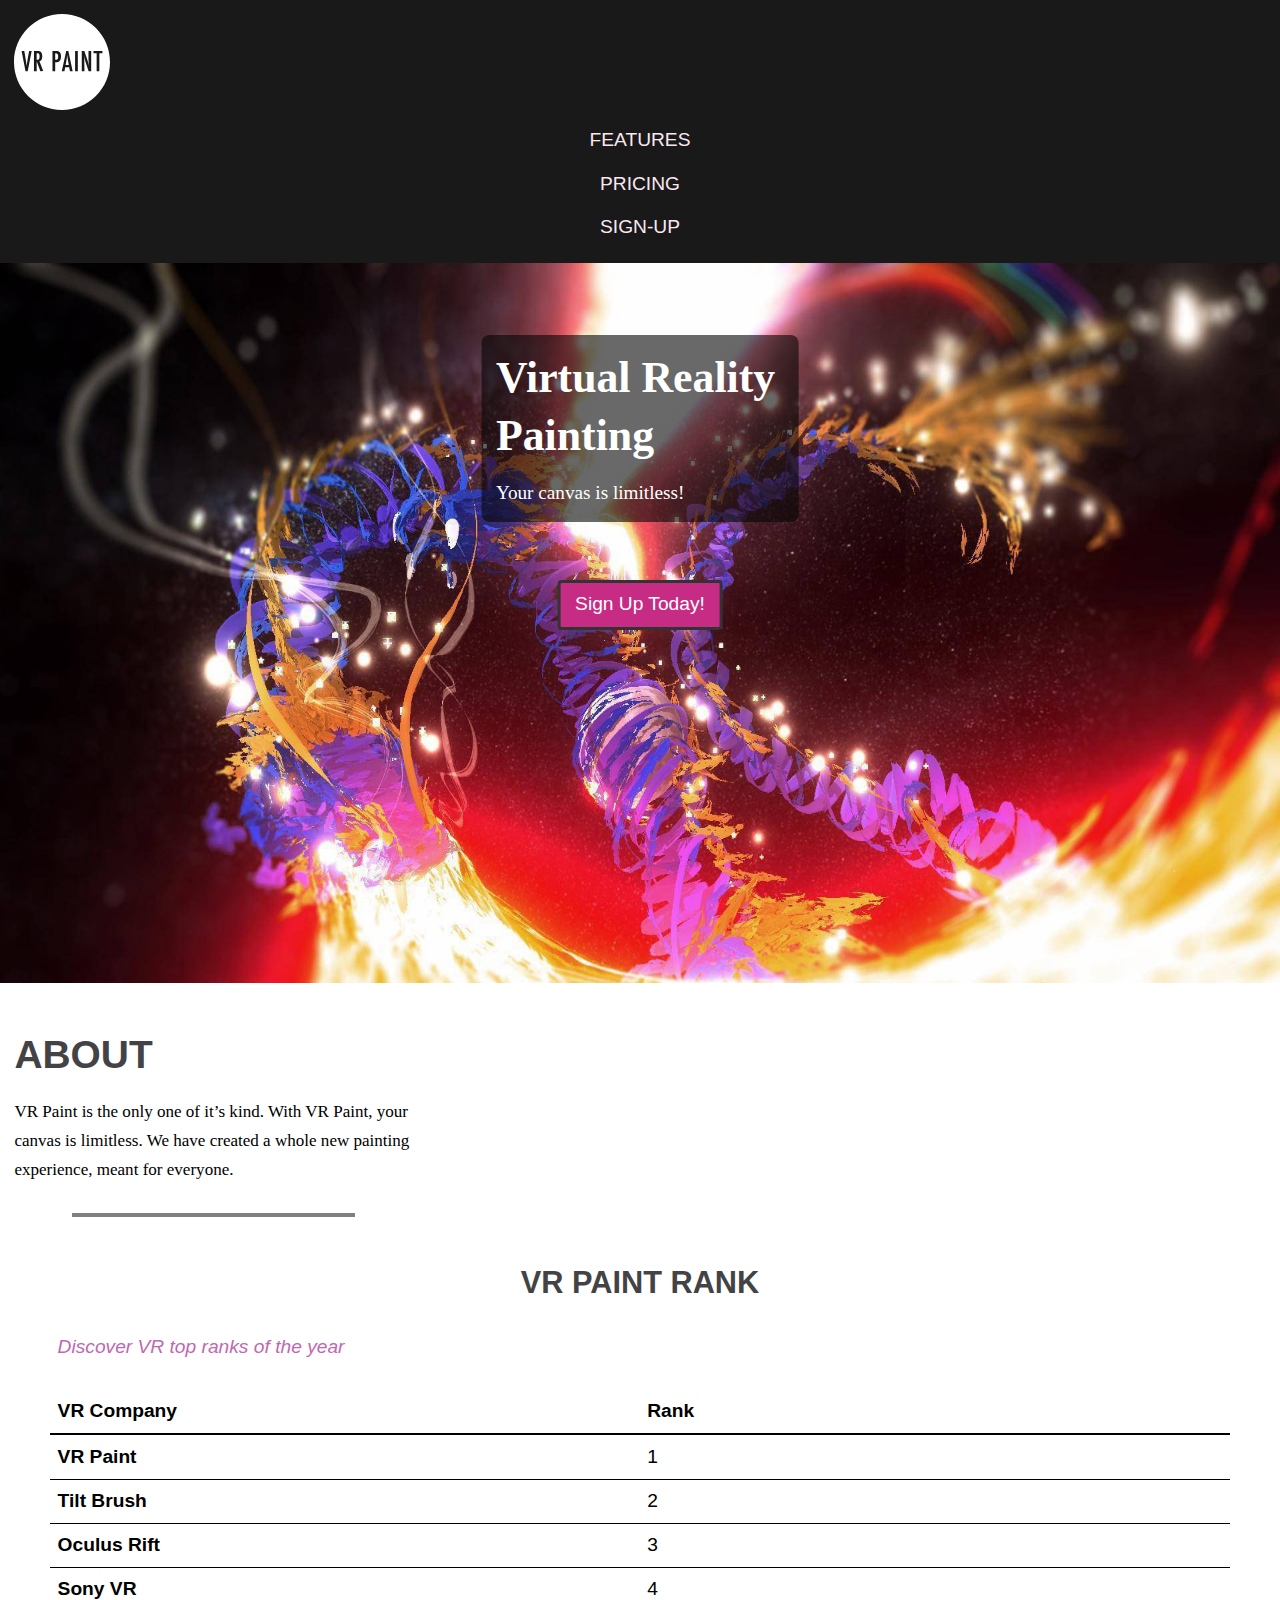
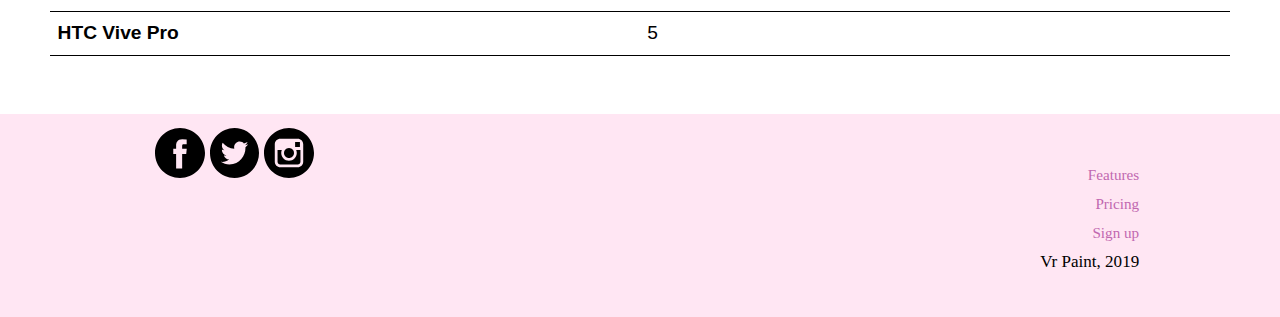
==== index.html @ 092e7ca4 "Added content" ====
<!DOCTYPE html>
<html lang="en-ca">
<head>
  <meta charset="utf-8">
  <title>V4 Paint</title>
  <meta name="viewport" content="width=device-width,initial-scale=1">
  <link rel="stylesheet" href="css/modules.css">
  <link rel="stylesheet" href="css/grid.css">
  <link rel="stylesheet" href="css/type.css">
  <link rel="stylesheet" href="css/main.css">
  <link href="https://fonts.googleapis.com/css?family=Roboto+Slab:400,700" rel="stylesheet">
</head>
<body>

  <header class="island-1-2">
    <div class="vrpaintlogo">
      <a href="index.html">
        <img src="images/vrpaintlogo.svg" alt="paint">
      </a>
    </div>
    <div>
      <nav>
        <ul class="list-group push-0">
          <li><a class="pad-t-1-4 pad-b-1-4" href="tour.html">FEATURES</a></li>
          <li><a class="pad-t-1-4 pad-b-1-4" href="pricing.html">PRICING</a></li>
          <li><a class="pad-t-1-4 pad-b-1-4" href="sign-up.html">SIGN-UP</a></li>
        </ul>
      </nav>
    </div>
  </header>

  <main>
    <section class="push banner-height">
      <div class="relative img-cutoff">
        <div class="embed embed-16by9">
          <img class="img-flex embed-item" src="images/vrartworkheader.jpg" alt="header">
        </div>
        <div class="absolute banner-content">
          <div class="value-proposition island-1-2 push-2">
            <h1 class="yotta push-1-2 h1-white">Virtual Reality Painting</h1>
            <p class="push-0 h1-white">Your canvas is limitless!</p>
          </div>
          <div class="text-center">
            <a class="btn" href="sign-up.html">Sign Up Today!</a>
          </div>
        </div>
      </div>
    </section>
    <div class="grid main-width">
      <section class="island-1-2 limit no-pad unit [ xs-1 s-1 m-1 l-1-3 xl-1-3 ]">
        <h2 class="text-upper zetta push-1-2 caption">About</h2>
        <p class="milli no-pad">VR Paint is the only one of it’s kind. With VR Paint, your canvas is limitless. We have created a whole new painting experience, meant for everyone.</p>
        <div class="break pad-b gutter-2 no-pad">
          <hr>
        </div>
      </section>
    </div>
    <div class="">
      <section class="text-center pad-t-1 pad-b-2">
        <h2 class="text-center">VR PAINT RANK</h2>
        <div class="table-wrapper scrollable gutter-2">
          <table class="push-0">
            <caption>Discover VR top ranks of the year</caption>
            <thead>
              <tr>
                <th class="vr" scope="col">VR Company</th>
                <th class="rank" scope="col">Rank</th>
              </tr>
            </thead>
            <tbody>
              <tr>
                <th class="bold" scope="row">VR Paint</th>
                <td>1</td>
              </tr>
            </tbody>
            <tbody>
              <tr>
                <th>Tilt Brush</th>
                <td>2</td>
              </tr>
            </tbody>
            <tbody>
              <tr>
                <th>Oculus Rift</th>
                <td>3</td>
              </tr>
            </tbody>
            <tbody>
              <tr>
                <th>Sony VR</th>
                <td>4</td>
              </tr>
            </tbody>
            <tbody>
              <tr>
                <th>HTC Vive Pro</th>
                <td>5</td>
              </tr>
            </tbody>
          </table>
        </div>
      </section>
    </div>
  </main>

  <footer role="contentinfo">
    <div class="wrapper thefooter">
      <div class="social-icons">
        <ul class="list-group-inline pad-t island-1-2 push-0">
          <li><i class="sociallink"><a href="http://facebook.com/"><img src="images/facebook-logo-button.svg" alt="facebook"></a></i></li>
          <li><i class="sociallink"><a href="http://twitter.com/"><img src="images/twitter-logo-button.svg" alt="twitter"></a></i></li>
          <li><i class="sociallink"><a href="http://instagram.com/"><img src="images/instagram-logo.svg" alt="instagram"></a></i></li>
        </ul>
      </div>

      <div class="footer-content">
        <div class="milli nav text-right">
          <nav>
            <ul class="push-none grid-middle unit list-group">
              <li class="micro"><a href="tour.html">Features</a></li>
              <li class="micro"><a href="pricing.html">Pricing</a></li>
              <li class="micro"><a href="sign-up.html">Sign up</a></li>
            </ul>
          </nav>
        </div>
        <div class="text-right">
          <small>Vr Paint, 2019</small>
        </div>
      </div>
    </div>
  </footer>

</body>
</html>
---- css/modules.css ----
/*
 * Modulifier || Code released under the UNLICENSE
 * Code under other copyrights & licenses listed below.
 * https://modulifier.web-dev.tools/#responsive;images;list-group;embed;media-object;icons;hidden;positioning;nice-lists;forms;buttons;accessibility;print
 */

@-moz-viewport { width: device-width; scale: 1; }
@-ms-viewport { width: device-width; scale: 1; }
@-o-viewport { width: device-width; scale: 1; }
@-webkit-viewport { width: device-width; scale: 1; }
@viewport { width: device-width; scale: 1; }

html {
  box-sizing: border-box;
  -moz-text-size-adjust: 100%;
  -ms-text-size-adjust: 100%;
  -webkit-text-size-adjust: 100%;
  text-size-adjust: 100%;
}

*, *::before, *::after {
  box-sizing: inherit;
}

body {
  margin: 0;
}

article,
aside,
details,
figcaption,
figure,
footer,
header,
main,
menu,
nav,
section,
summary {
  display: block;
}

audio,
canvas,
progress,
video {
  display: inline-block;
  vertical-align: baseline;
}

template {
  display: none;
}

details {
  cursor: pointer;
}

audio:not([controls]) {
  display: none;
  height: 0;
}

a,
area,
button,
input,
label,
select,
textarea,
[tabindex] {
  -ms-touch-action: manipulation;
  touch-action: manipulation;
}

img {
  border: 0;
}

.img-flex,
.img-flex img {
  display: block;
  width: 100%;
}

svg {
  fill: currentColor;
}

svg:not(:root) {
  overflow: hidden;
}

svg.img-flex {
  width: 100%;
  height: 100%;
}

.image-replacement, .ir {
  overflow: hidden;
  direction: ltr;
  text-align: left;
  text-indent: 100%;
  white-space: nowrap;
}

.list-group, .list-group-inline, .list-group--inline {
  padding-left: 0;
  list-style-type: none;
}

.list-group > dd {
  margin-left: 0;
}

.list-group-inline::before,
.list-group-inline::after,
.list-group--inline::before,
.list-group--inline::after {
  content: "";
  display: table;
}

.list-group-inline::after,
.list-group--inline::after {
  clear: both;
}

.list-group-inline > li,
.list-group--inline > li {
  display: inline-block;
}

.list-group-inline > dt,
.list-group--inline > dt {
  clear: left;
  float: left;
  width: 11em;
}

.list-group-inline > dd,
.list-group--inline > dd {
  float: left;
  min-width: 12em;
}

.embed {
  margin-left: 0;
  margin-right: 0;
  overflow: hidden;
  position: relative;
  width: 100%;
}

.embed-1by1, .embed--1by1 {
  padding-top: 100%; /* Square */
}

.embed-4by3, .embed--4by3 {
  padding-top: 75%; /* Traditional TV/computer screens */
}

.embed-iso216, .embed--iso216 {
  padding-top: 70.92%; /* A-standard paper sizes */
}

.embed-3by2, .embed--3by2 {
  padding-top: 66.6%; /* Classic 35 mm film & most digital photos, landscape */
}

.embed-2by3, .embed--2by3 {
  padding-top: 150%; /* Classic 35 mm film & most digital photos, portrait */
}

.embed-golden, .embed--golden {
  padding-top: 61.8%; /* The Golden Ratio */
}

.embed-16by9, .embed--16by9 {
  padding-top: 56.25%; /* HD TV */
}

.embed-185by100, .embed--185by100 {
  padding-top: 54.05%; /* Common widescreen cinema */
}

.embed-24by10, .embed--24by10 {
  padding-top: 41.667%; /* Widescreen cinema: 2.4:1 */
}

.embed-3by1, .embed--3by1 {
  padding-top: 33.3333%; /* Panorama photos */
}

.embed-4by1, .embed--4by1 {
  padding-top: 25%; /* Polyvision */
}

.embed-5by1, .embed--5by1 {
  padding-top: 20%; /* Really wide... */
}

.embed-item, .embed__item {
  min-height: 100%;
  left: 0;
  position: absolute;
  top: 0;
  width: 100%;
}

.media {
  overflow: hidden;
}

.media-img, .media__img {
  float: left;
}

.media-img-reversed, .media__img--reversed {
  float: right;
}

.media-img-stacked, .media__img--stacked {
  float: none;
}

.media-body, .media__body {
  overflow: hidden;
  min-width: 12em; /* Slightly less than 200px, responsiveness built in */
}

.icon {
  display: inline-block;
  position: relative;
  background: transparent none no-repeat center center;
  background-size: contain;
  vertical-align: middle;
}

.i-16, .i--16 {
  height: 16px;
  width: 16px;
}

.i-18, .i--18 {
  height: 18px;
  width: 18px;
}

.i-20, .i--20 {
  height: 20px;
  width: 20px;
}

.i-24, .i--24 {
  height: 24px;
  width: 24px;
}

.i-32, .i--32 {
  height: 32px;
  width: 32px;
}

.i-48, .i--48 {
  height: 48px;
  width: 48px;
}

.i-64, .i--64 {
  height: 64px;
  width: 64px;
}

.i-96, .i--96 {
  height: 96px;
  width: 96px;
}

.i-128, .i--128 {
  height: 128px;
  width: 128px;
}

.i-192, .i--192 {
  height: 192px;
  width: 192px;
}

.i-256, .i--256 {
  height: 256px;
  width: 256px;
}

.icon img,
.icon svg {
  left: 0;
  height: 100%;
  position: absolute;
  top: 0;
  width: 100%;
  fill: currentColor;
}

.icon-label {
  vertical-align: middle;
}

.icon-link,
.icon-link:focus,
.icon-link:hover {
  text-decoration: none;
}

[hidden], .hidden {
  /* stylelint-disable declaration-no-important */
  display: none !important;
  visibility: hidden !important;
  /* stylelint-enable */
}

.visually-hidden {
  height: 1px;
  margin: -1px;
  overflow: hidden;
  padding: 0;
  position: absolute;
  width: 1px;
  border: 0;
  clip: rect(0 0 0 0);
  clip-path: inset(50%);
}

.visually-hidden.focusable:active, .visually-hidden.focusable:focus {
  height: auto;
  margin: 0;
  overflow: visible;
  position: static;
  width: auto;
  clip: auto;
  clip-path: none;
}

.invisible {
  visibility: hidden;
}

.chop,
.crop {
  overflow: hidden;
}

.truncate {
  max-width: 100%;
  overflow: hidden;
  width: 100%;
  text-overflow: ellipsis;
  white-space: nowrap;
}

.scrollable {
  max-width: 100%;
  overflow-x: auto;
  overflow-y: hidden;
  -webkit-overflow-scrolling: touch;
}

.flex-row {
  display: -webkit-flex;
  display: -ms-flexbox;
  display: flex;
}

.flex-justify {
  -webkit-justify-content: space-between;
  -ms-flex-pack: space-between;
  justify-content: space-between;
}

.flex-align-center {
  -webkit-align-items: center;
  -ms-flex-align: center;
  align-items: center;
}

.center-text,
.center-flow {
  text-align: center;
}

.center-block {
  margin-left: auto;
  margin-right: auto;
}

.no-auto-margins,
.not-centered {
  /* stylelint-disable declaration-no-important */
  margin-left: 0 !important;
  margin-right: 0 !important;
  /* stylelint-enable */
}

.center-content,
.center-content-vertical,
.center-contents,
.center-contents-vertical {
  display: -webkit-flex;
  display: -ms-flexbox;
  display: flex;
  -webkit-justify-content: center;
  -ms-flex-pack: center;
  justify-content: center;
  -webkit-align-items: center;
  -ms-flex-align: center;
  align-items: center;
  -webkit-align-content: center;
  -ms-flex-line-pack: center;
  align-content: center;
  -webkit-flex-direction: column wrap;
  -ms-flex-direction: column wrap;
  flex-flow: column wrap;
}

.center-content-start,
.center-content-vertical-start,
.center-contents-start,
.center-contents-vertical-start {
  display: -webkit-flex;
  display: -ms-flexbox;
  display: flex;
  -webkit-justify-content: center;
  -ms-flex-pack: center;
  justify-content: center;
  -webkit-flex-direction: column wrap;
  -ms-flex-direction: column wrap;
  flex-flow: column wrap;
}

.center-content-horizontal,
.center-contents-horizontal {
  display: -webkit-flex;
  display: -ms-flexbox;
  display: flex;
  -webkit-justify-content: center;
  -ms-flex-pack: center;
  justify-content: center;
  -webkit-align-items: center;
  -ms-flex-align: center;
  align-items: center;
  -webkit-align-content: center;
  -ms-flex-line-pack: center;
  align-content: center;
  -webkit-flex-direction: row wrap;
  -ms-flex-direction: row wrap;
  flex-flow: row wrap;
}

.clearfix::after {
  content: " ";
  display: block;
  clear: both;
}

.left {
  float: left;
}

.right {
  float: right;
}

.inline {
  display: inline;
}

.block {
  display: block;
}

.inline-block, .ib {
  display: inline-block;
}

.valign-top {
  vertical-align: top;
}

.valign-bottom {
  vertical-align: bottom;
}

.valign-middle {
  vertical-align: middle;
}

.fixed {
  position: fixed;
}

.relative {
  position: relative;
}

[class*="pin-"],
.absolute {
  position: absolute;
}

.static {
  position: static;
}

.zindex-1 {
  z-index: 1;
}

.zindex-2 {
  z-index: 2;
}

.zindex-3 {
  z-index: 3;
}

.zindex-1000 {
  z-index: 1000;
}

.pin-top-left,
.pin-left-top,
.pin-tl,
.pin-lt {
  top: 0;
  left: 0;
}

.pin-top-right,
.pin-right-top,
.pin-tr,
.pin-rt {
  top: 0;
  right: 0;
}

.pin-bottom-left,
.pin-left-bottom,
.pin-bl,
.pin-lb {
  bottom: 0;
  left: 0;
}

.pin-bottom-right,
.pin-right-bottom,
.pin-br,
.pin-rb {
  bottom: 0;
  right: 0;
}

.pin-top-center,
.pin-center-top,
.pin-tc,
.pin-ct {
  left: 50%;
  top: 0;
  transform: translateX(-50%);
}

.pin-bottom-center,
.pin-center-bottom,
.pin-bc,
.pin-cb {
  bottom: 0;
  left: 50%;
  transform: translateX(-50%);
}

.pin-center-left,
.pin-left-center,
.pin-cl,
.pin-lc {
  left: 0;
  top: 50%;
  transform: translateY(-50%);
}

.pin-center-right,
.pin-right-center,
.pin-cr,
.pin-rc {
  right: 0;
  top: 50%;
  transform: translateY(-50%);
}

.pin-center, .pin-c {
  left: 50%;
  top: 50%;
  transform: translate(-50%, -50%);
}

.width-quarter, .w-1-4 {
  width: 25%;
}

.width-half, .w-1-2 {
  width: 50%;
}

.width-full, .w-1 {
  width: 100%;
}

.height-quarter, .h-1-4 {
  height: 25%;
}

.height-half, .h-1-2 {
  height: 50%;
}

.height-full, .h-1 {
  height: 100%;
}

.height-win-quarter, .h-w-1-4 {
  height: 25vh;
  max-height: 46em;
}

.height-win-half, .h-w-1-2 {
  height: 50vh;
  max-height: 46em;
}

.height-win-full, .h-w-1 {
  height: 100vh;
  max-height: 46em;
}

ul {
  list-style-type: none;
}

ul > li::before {
  content: "·";
  float: left;
  margin-left: -1.6em;
  width: 1.3em;
  text-align: right;
}

ol {
  counter-reset: ol-simple-numbers;
  list-style-type: none;
}

ol > li::before {
  float: left;
  margin-left: -1.6em;
  width: 1.3em;
  counter-increment: ol-simple-numbers;
  content: counter(ol-simple-numbers);
  text-align: right;
}

.list-group > li::before,
.list-group-inline > li::before,
.list-group--inline > li::before {
  content: none;
}

/* stylelint-disable no-descending-specificity */

/*
 * (c) Nicolas Gallagher and Jonathan Neal of Normalize.css || MIT License
 *     https://necolas.github.io/normalize.css/
 */

button,
input,
optgroup,
select,
textarea {
  color: inherit;
  font: inherit;
  margin: 0;
}

button,
input {
  overflow: visible;
}

button,
select {
  text-transform: none;
}

button,
html [type="button"],
[type="reset"],
[type="submit"] {
  -webkit-appearance: button;
  cursor: pointer;
}

button[disabled],
html input[disabled] {
  cursor: default;
}

button::-moz-focus-inner,
input::-moz-focus-inner {
  border: 0;
  padding: 0;
}

[type="checkbox"],
[type="radio"] {
  opacity: 0;
  position: absolute;
  height: 1px;
  width: 1px;
}

[type="number"]::-webkit-inner-spin-button,
[type="number"]::-webkit-outer-spin-button {
  height: auto;
}

[type="search"]::-webkit-search-cancel-button,
[type="search"]::-webkit-search-decoration {
  -webkit-appearance: none;
}

fieldset {
  padding-left: 0;
  padding-right: 0;

  border: 0;
  border-top: 2px solid #666;
}

legend {
  color: inherit;
  display: table;
  max-width: 100%;
  padding: 0 .3em 0 0;
  white-space: normal;

  border: 0;

  font-weight: bold;
}

optgroup {
  font-weight: bold;
}

::-webkit-input-placeholder {
  color: inherit;
  opacity: .54;
}

::-webkit-file-upload-button {
  -webkit-appearance: button;
  font: inherit;
}

/* End Normalize.css code */

label,
.label-block {
  display: block;
  cursor: pointer;
}

[type="checkbox"] + label,
[type="radio"] + label,
.label-inline {
  display: inline-block;
}

input:not([type]),
[type="text"],
[type="number"],
[type="search"],
[type="url"],
[type="email"],
[type="password"],
[type="tel"],
[type="datetime-local"],
[type="month"],
[type="week"],
[type="date"],
[type="time"],
[type="range"],
select,
textarea {
  -moz-appearance: none;
  -webkit-appearance: none;
  appearance: none;
}

input,
textarea {
  display: block;
  width: 100%;

  background-color: #fff;
  border: 2px solid #666;
  border-radius: 0;
}

label {
  vertical-align: middle;
}

textarea {
  max-width: 100%;
  min-height: 4em;
  overflow: auto;
}

[type="color"] {
  display: inline-block;
  width: 2em;
}

select {
  display: block;
  width: 100%;

  background-image: url("data:image/svg+xml,%3Csvg xmlns='http://www.w3.org/2000/svg' width='256' height='256' viewBox='0 0 256 256'%3E%3Cpath fill='none' stroke='%23000' stroke-miterlimit='10' stroke-width='70' d='M36.3 82.1l91.9 91.8 91.5-91.8'/%3E%3C/svg%3E");
  background-repeat: no-repeat;
  background-position: calc(100% - .4em) center;
  background-size: 18px auto;
  background-color: #fff;
  border: 2px solid #666;
  border-radius: 0;
}

[type="checkbox"] + label::before {
  content: " ";
  display: inline-block;
  height: 1.8em;
  margin-right: .3em;
  position: relative;
  vertical-align: middle;
  top: -.1em;
  width: 1.8em;

  background-color: #fff;
  background-size: cover;
  border: 2px solid #666;

  line-height: inherit;
}

[type="checkbox"]:checked + label::before {
  background-image: url("data:image/svg+xml,%3Csvg xmlns='http://www.w3.org/2000/svg' width='256' height='256' viewBox='0 0 256 256'%3E%3Cpath fill='none' stroke='%23000' stroke-miterlimit='10' stroke-width='50' d='M49.9 130.1l50.8 50.7L206.1 75.2'/%3E%3C/svg%3E");
}

[type="checkbox"]:focus + label::before {
  outline: 3px solid #000;
  z-index: 1000;
}

[type="radio"] + label::before {
  content: " ";
  display: inline-block;
  height: 1.8em;
  margin-right: .3em;
  position: relative;
  vertical-align: middle;
  top: -.1em;
  width: 1.8em;

  background-color: #fff;
  background-size: cover;
  border: 2px solid #666;
  border-radius: 50%;

  line-height: inherit;
}

[type="radio"]:checked + label::before {
  background-image: url("data:image/svg+xml,%3Csvg xmlns='http://www.w3.org/2000/svg' width='256' height='256' viewBox='0 0 256 256'%3E%3Ccircle cx='128' cy='128' r='70.4'/%3E%3C/svg%3E");
}

[type="radio"]:focus + label::before,
[type="radio"] + label:focus::before {
  box-shadow: 0 0 0 3px #000;
  z-index: 1000;
}

[type="range"] {
  border: 0;
  background-color: #fff;
}

[type="range"]::-webkit-slider-runnable-track {
  height: 6px;

  -webkit-appearance: none;
  appearance: none;
  background-color: #ccc;
  border: 0;
  border-radius: 3px;
}

[type="range"]:active::-webkit-slider-runnable-track {
  background-color: #ccc;
}

[type="range"]::-moz-range-track {
  height: 6px;

  -moz-appearance: none;
  appearance: none;
  background-color: #ccc;
  border: 0;
  border-radius: 3px;
}

[type="range"]:active::-moz-range-track {
  background-color: #ccc;
}

[type="range"]::-ms-track {
  height: 6px;

  -ms-appearance: none;
  appearance: none;
  background-color: #ccc;
  border: 0;
  border-radius: 3px;
}

[type="range"]:active::-ms-track {
  background-color: #ccc;
}

[type="range"]::-webkit-slider-thumb {
  margin-top: -4px;
  height: 16px;
  width: 16px;

  -webkit-appearance: none;
  appearance: none;
  background-color: #000;
  border: none;
  border-radius: 50%;
}

[type="range"]:hover::-webkit-slider-thumb {
  background-color: #000;
}

[type="range"]:active::-webkit-slider-thumb {
  background-color: #000;
}

[type="range"]::-moz-range-thumb {
  margin-top: -4px;
  height: 16px;
  width: 16px;

  -webkit-appearance: none;
  appearance: none;
  background-color: #000;
  border: none;
  border-radius: 50%;
}

[type="range"]:hover::-moz-range-thumb {
  background-color: #000;
}

[type="range"]:active::-moz-range-thumb {
  background-color: #000;
}

[type="range"]::-ms-thumb {
  margin-top: -4px;
  height: 16px;
  width: 16px;

  -webkit-appearance: none;
  appearance: none;
  background-color: #000;
  border: none;
  border-radius: 50%;
}

[type="range"]:hover::-ms-thumb {
  background-color: #000;
}

[type="range"]:active::-ms-thumb {
  background-color: #000;
}

[type="checkbox"].hide-custom-input + label::before,
[type="checkbox"] + .hide-custom-input::before,
[type="radio"].hide-custom-input + label::before,
[type="radio"] + .hide-custom-input::before {
  content: none;
  display: none;
}

/* stylelint-enable */

.link-box {
  display: block;
  text-decoration: none;
}

/* stylelint-disable no-descending-specificity */

button,
.btn {
  cursor: pointer;
  display: inline-block;
  margin: 0;
  overflow: visible;
  padding: .375em .75em .42em;
  -webkit-appearance: none;
  -moz-appearance: none;
  appearance: none;
  background-color: #333;
  border-radius: 4px;
  border: 3px solid #333;
  color: #fff;
  font: inherit;
  text-decoration: none;
  text-transform: none;
}

button::-moz-focus-inner {
  border: 0;
  padding: 0;
}

/* stylelint-enable */

button:focus,
button:hover,
.btn:focus,
.btn:hover {
  background-color: #000;
  border-color: #000;
  color: #fff;
}

button[disabled] {
  cursor: default;
}

.btn-light, .btn--light {
  background-color: #e2e2e2;
  border-color: #e2e2e2;
  color: #000;
}

.btn-light:focus,
.btn-light:hover,
.btn--light:focus,
.btn--light:hover {
  background-color: #666;
  border-color: #666;
  color: #fff;
}

.btn-ghost,
.btn--ghost {
  background-color: transparent;
  border-color: #333;
  color: #000;
}

.btn-ghost:focus,
.btn-ghost:hover,
.btn--ghost:focus,
.btn--ghost:hover {
  background-color: #e2e2e2;
  border-color: #000;
  color: #000;
}

.btn-link {
  display: inline;
  padding: 0;
  background-color: transparent;
  border-radius: 0;
  border: 0;
  color: inherit;
}

.btn-link:focus,
.btn-link:hover {
  background-color: transparent;
  color: inherit;
}

a:hover, a:active {
  outline: none;
}

a:focus,
[tabindex="0"]:focus,
details:focus,
summary:focus,
input:focus,
textarea:focus,
button:focus,
select:focus {
  outline: 3px solid #000;
  outline-offset: 0;
}

a:focus, [tabindex="0"]:focus {
  outline-offset: 3px;
}

.skip-links {
  margin: 0;
  padding: 0;
  list-style-type: none;
}

.skip-links > li::before {
  content: none; /* Remove the bullets if nice lists is selected */
}

.skip-links a,
.skip-links button {
  padding: .5em .75em;
  position: absolute;
  top: -10em;
  z-index: 10000; /* To make sure they're always on top */
  background-color: #000;
  border: 0;
  color: #fff;
  font-size: 1.125rem;
  font-weight: bold;
  text-decoration: none;
}

.skip-links a:focus,
.skip-links button:focus {
  outline-offset: 3px;
  top: 0;
}

[aria-busy="true"] {
  cursor: progress;
}

[aria-controls] {
  cursor: pointer;
}

[aria-disabled] {
  cursor: default;
}

.print-only {
  display: none;
  visibility: hidden;
}

.page-break-before {
  page-break-before: always;
}

.page-break-after {
  page-break-after: always;
}

.no-page-break-inside {
  page-break-inside: avoid;
}

@media print {

  /* stylelint-disable declaration-no-important */

  .no-print {
    display: none !important;
    visibility: hidden !important;
  }

  .print-only,
  .force-print {
    display: block !important;
    visibility: visible !important;
  }

  /* stylelint-enable */

  .visually-hidden.force-print {
    height: auto;
    margin: 0;
    overflow: visible;
    padding: 0;
    position: static;
    width: auto;
    border: 0;
    clip: initial;
    clip-path: none;
  }

  /*
   * (c) Fabien Sa || MIT License
   *     http://bafs.github.io/Gutenberg/
   */

  table,
  blockquote,
  pre,
  code,
  figure,
  li,
  hr,
  ul,
  ol,
  a,
  tr {
    page-break-inside: avoid;
  }

  h1, h2, h3, h4, h5, h6, p, a {
    orphans: 3;
    widows: 3;
  }

  h1,
  h2,
  h3,
  h4,
  h5,
  h6 {
    page-break-after: avoid;
    page-break-inside: avoid;
  }

  h1 + p,
  h2 + p,
  h3 + p,
  h4 + p,
  h5 + p,
  h6 + p {
    page-break-before: avoid;
  }

  img {
    page-break-after: auto;
    page-break-before: auto;
    page-break-inside: avoid;
  }

  /* stylelint-disable declaration-no-important */

  pre {
    white-space: pre-wrap !important;
    word-wrap: break-word;
  }

  /* stylelint-enable */

  /* End Gutenberg code */

  /*
   * (c) HTML5 Boilerplate || MIT License
   *     https://html5boilerplate.com/
   */

  /* stylelint-disable declaration-no-important */

  *, *::before, *::after, *::first-letter, *::first-line {
    background: none transparent !important;
    color: #000 !important;
    box-shadow: none !important;
    text-shadow: none !important;
  }

  /* stylelint-enable */

  a, a:visited {
    text-decoration: underline;
  }

  a[href]::after {
    content: " (" attr(href) ")";
  }

  abbr[title]::after {
    content: " (" attr(title) ")";
  }

  a[href^="#"]::after,
  a[href^="javascript:"]::after,
  a.no-print-href::after,
  a.href-no-print::after {
    content: "";
  }

  thead {
    display: table-header-group;
  }

  /* End HTML5 Boilerplate code */

}
---- css/grid.css ----
/*
  Gridifier || Code released under the UNLICENSE
  https://gridifier.web-dev.tools/#xs,4,0,0,0;s,4,25,0,0;m,4,38,1,1;l,4,60,1,1
*/

.grid {
  margin: 0;
  padding: 0;
  letter-spacing: -.31em;
  text-rendering: optimizeSpeed;
  display: -webkit-flex;
  display: -ms-flexbox;
  display: flex;
  -webkit-flex-flow: row wrap;
  -ms-flex-flow: row wrap;
  flex-flow: row wrap;
}

.grid-bottom {
  -webkit-align-items: flex-end;
  -ms-align-items: flex-end;
  align-items: flex-end;
}

.grid-middle {
  -webkit-align-items: center;
  -ms-align-items: center;
  align-items: center;
}

.grid-stretch {
  -webkit-align-items: stretch;
  -ms-align-items: stretch;
  align-items: stretch;
}

.opera-only :-o-prefocus,
.grid {
  word-spacing: -.43em;
}

.unit {
  letter-spacing: normal;
  text-rendering: auto;
  vertical-align: top;
  word-spacing: normal;
  display: inline-block;
  visibility: visible;
}

.grid-bottom .unit {
  vertical-align: bottom;
}

.grid-middle .unit {
  vertical-align: middle;
}

[class*="unit-push-"],
[class*="unit-pull-"] {
  position: relative;
}

.unit-content-distribute {
  display: -ms-flexbox;
  display: -webkit-flex;
  display: flex;
  -ms-flex-direction: column;
  -webkit-flex-direction: column;
  flex-direction: column;
  -ms-flex-pack: justify;
  -webkit-justify-content: space-between;
  justify-content: space-between;
}

.unit-content-center,
.unit-content-center-vertical {
  display: -webkit-flex;
  display: -ms-flexbox;
  display: flex;
  -webkit-justify-content: center;
  -ms-flex-pack: center;
  justify-content: center;
  -webkit-align-items: center;
  -ms-flex-align: center;
  align-items: center;
  -webkit-align-content: center;
  -ms-flex-line-pack: center;
  align-content: center;
  -webkit-flex-direction: column wrap;
  -ms-flex-direction: column wrap;
  flex-flow: column wrap;
}

.unit-content-center-horizontal {
  display: -webkit-flex;
  display: -ms-flexbox;
  display: flex;
  -webkit-justify-content: center;
  -ms-flex-pack: center;
  justify-content: center;
  -webkit-align-items: center;
  -ms-flex-align: center;
  align-items: center;
  -webkit-align-content: center;
  -ms-flex-line-pack: center;
  align-content: center;
  -webkit-flex-direction: row wrap;
  -ms-flex-direction: row wrap;
  flex-flow: row wrap;
}

.content-fill,
.content-stretch {
  -ms-flex-grow: 2;
  -webkit-flex-grow: 2;
  flex-grow: 2;
  max-width: 100%; /* @bugfix: IE 10, 11 */
}

.content-shrink {
  -ms-align-self: center;
  -webkit-align-self: center;
  align-self: center;
}

.unit-xs-hidden,
.xs-0 {
  display: none;
  visibility: hidden;
}

.unit-xs-centered {
  margin: 0 auto;
}

.unit-xs-1,
.xs-1 {
  display: block;
  visibility: visible;
  width: 100%;
}

.unit-xs-1-2,
.xs-1-2 {
  width: 50%;
}

.unit-xs-1-3,
.xs-1-3 {
  width: 33.3333%;
}

.unit-xs-2-3,
.xs-2-3 {
  width: 66.6667%;
}

.unit-xs-1-4,
.xs-1-4 {
  width: 25%;
}

.unit-xs-3-4,
.xs-3-4 {
  width: 75%;
}

.unit-xs-1-2,
.xs-1-2,
.unit-xs-1-3,
.xs-1-3,
.unit-xs-2-3,
.xs-2-3,
.unit-xs-1-4,
.xs-1-4,
.unit-xs-3-4,
.xs-3-4 {
  display: inline-block;
  visibility: visible;
}

.unit-xs-1-2[class*="-content-"],
.xs-1-2[class*="-content-"],
.unit-xs-1-3[class*="-content-"],
.xs-1-3[class*="-content-"],
.unit-xs-2-3[class*="-content-"],
.xs-2-3[class*="-content-"],
.unit-xs-1-4[class*="-content-"],
.xs-1-4[class*="-content-"],
.unit-xs-3-4[class*="-content-"],
.xs-3-4[class*="-content-"] {
  display: -webkit-flex;
  display: -ms-flexbox;
  display: flex;
}

.unit-xs-content-distribute,
.xs-content-distribute {
  display: -ms-flexbox;
  display: -webkit-flex;
  display: flex;
  -ms-flex-direction: column;
  -webkit-flex-direction: column;
  flex-direction: column;
  -ms-flex-pack: justify;
  -webkit-justify-content: space-between;
  justify-content: space-between;
}

.unit-xs-content-center,
.unit-xs-content-center-vertical {
  display: -webkit-flex;
  display: -ms-flexbox;
  display: flex;
  -webkit-justify-content: center;
  -ms-flex-pack: center;
  justify-content: center;
  -webkit-align-items: center;
  -ms-flex-align: center;
  align-items: center;
  -webkit-align-content: center;
  -ms-flex-line-pack: center;
  align-content: center;
  -webkit-flex-direction: column wrap;
  -ms-flex-direction: column wrap;
  flex-flow: column wrap;
}

.unit-xs-content-center-horizontal {
  display: -webkit-flex;
  display: -ms-flexbox;
  display: flex;
  -webkit-justify-content: center;
  -ms-flex-pack: center;
  justify-content: center;
  -webkit-align-items: center;
  -ms-flex-align: center;
  align-items: center;
  -webkit-align-content: center;
  -ms-flex-line-pack: center;
  align-content: center;
  -webkit-flex-direction: row wrap;
  -ms-flex-direction: row wrap;
  flex-flow: row wrap;
}

.xs-content-fill,
.xs-content-stretch {
  -ms-flex-grow: 2;
  -webkit-flex-grow: 2;
  flex-grow: 2;
  max-width: 100%; /* @bugfix: IE 10, 11 */
}

.xs-content-shrink {
  -ms-align-self: center;
  -webkit-align-self: center;
  align-self: center;
}

@media only screen and (min-width: 25em) {

  .unit-s-hidden,
  .s-0 {
    display: none;
    visibility: hidden;
  }

  .unit-s-centered {
    margin: 0 auto;
  }

  .unit-s-1,
  .s-1 {
    display: block;
    visibility: visible;
    width: 100%;
  }

  .unit-s-1-2,
  .s-1-2 {
    width: 50%;
  }

  .unit-s-1-3,
  .s-1-3 {
    width: 33.3333%;
  }

  .unit-s-2-3,
  .s-2-3 {
    width: 66.6667%;
  }

  .unit-s-1-4,
  .s-1-4 {
    width: 25%;
  }

  .unit-s-3-4,
  .s-3-4 {
    width: 75%;
  }

  .unit-s-1-2,
  .s-1-2,
  .unit-s-1-3,
  .s-1-3,
  .unit-s-2-3,
  .s-2-3,
  .unit-s-1-4,
  .s-1-4,
  .unit-s-3-4,
  .s-3-4 {
    display: inline-block;
    visibility: visible;
  }

  .unit-s-1-2[class*="-content-"],
  .s-1-2[class*="-content-"],
  .unit-s-1-3[class*="-content-"],
  .s-1-3[class*="-content-"],
  .unit-s-2-3[class*="-content-"],
  .s-2-3[class*="-content-"],
  .unit-s-1-4[class*="-content-"],
  .s-1-4[class*="-content-"],
  .unit-s-3-4[class*="-content-"],
  .s-3-4[class*="-content-"] {
    display: -webkit-flex;
    display: -ms-flexbox;
    display: flex;
  }

  .unit-s-content-distribute,
  .s-content-distribute {
    display: -ms-flexbox;
    display: -webkit-flex;
    display: flex;
    -ms-flex-direction: column;
    -webkit-flex-direction: column;
    flex-direction: column;
    -ms-flex-pack: justify;
    -webkit-justify-content: space-between;
    justify-content: space-between;
  }

  .unit-s-content-center,
  .unit-s-content-center-vertical {
    display: -webkit-flex;
    display: -ms-flexbox;
    display: flex;
    -webkit-justify-content: center;
    -ms-flex-pack: center;
    justify-content: center;
    -webkit-align-items: center;
    -ms-flex-align: center;
    align-items: center;
    -webkit-align-content: center;
    -ms-flex-line-pack: center;
    align-content: center;
    -webkit-flex-direction: column wrap;
    -ms-flex-direction: column wrap;
    flex-flow: column wrap;
  }

  .unit-s-content-center-horizontal {
    display: -webkit-flex;
    display: -ms-flexbox;
    display: flex;
    -webkit-justify-content: center;
    -ms-flex-pack: center;
    justify-content: center;
    -webkit-align-items: center;
    -ms-flex-align: center;
    align-items: center;
    -webkit-align-content: center;
    -ms-flex-line-pack: center;
    align-content: center;
    -webkit-flex-direction: row wrap;
    -ms-flex-direction: row wrap;
    flex-flow: row wrap;
  }

  .s-content-fill,
  .s-content-stretch {
    -ms-flex-grow: 2;
    -webkit-flex-grow: 2;
    flex-grow: 2;
    max-width: 100%; /* @bugfix: IE 10, 11 */
  }

  .s-content-shrink {
    -ms-align-self: center;
    -webkit-align-self: center;
    align-self: center;
  }

}

@media only screen and (min-width: 38em) {

  .unit-m-hidden,
  .m-0 {
    display: none;
    visibility: hidden;
  }

  .unit-m-centered {
    margin: 0 auto;
  }

  .unit-m-1,
  .m-1 {
    display: block;
    visibility: visible;
    width: 100%;
  }

  .unit-offset-m-0 {
    margin-left: 0;
  }

  .unit-push-m-0,
  .unit-pull-m-0 {
    left: 0;
  }

  .unit-m-1-2,
  .m-1-2 {
    width: 50%;
  }

  .unit-offset-m-1-2 {
    margin-left: 50%;
  }

  .unit-push-m-1-2 {
    left: 50%;
  }

  .unit-pull-m-1-2 {
    left: -50%;
  }

  .unit-m-1-3,
  .m-1-3 {
    width: 33.3333%;
  }

  .unit-offset-m-1-3 {
    margin-left: 33.3333%;
  }

  .unit-push-m-1-3 {
    left: 33.3333%;
  }

  .unit-pull-m-1-3 {
    left: -33.3333%;
  }

  .unit-m-2-3,
  .m-2-3 {
    width: 66.6667%;
  }

  .unit-offset-m-2-3 {
    margin-left: 66.6667%;
  }

  .unit-push-m-2-3 {
    left: 66.6667%;
  }

  .unit-pull-m-2-3 {
    left: -66.6667%;
  }

  .unit-m-1-4,
  .m-1-4 {
    width: 25%;
  }

  .unit-offset-m-1-4 {
    margin-left: 25%;
  }

  .unit-push-m-1-4 {
    left: 25%;
  }

  .unit-pull-m-1-4 {
    left: -25%;
  }

  .unit-m-3-4,
  .m-3-4 {
    width: 75%;
  }

  .unit-offset-m-3-4 {
    margin-left: 75%;
  }

  .unit-push-m-3-4 {
    left: 75%;
  }

  .unit-pull-m-3-4 {
    left: -75%;
  }

  .unit-m-1-2,
  .m-1-2,
  .unit-m-1-3,
  .m-1-3,
  .unit-m-2-3,
  .m-2-3,
  .unit-m-1-4,
  .m-1-4,
  .unit-m-3-4,
  .m-3-4 {
    display: inline-block;
    visibility: visible;
  }

  .unit-m-1-2[class*="-content-"],
  .m-1-2[class*="-content-"],
  .unit-m-1-3[class*="-content-"],
  .m-1-3[class*="-content-"],
  .unit-m-2-3[class*="-content-"],
  .m-2-3[class*="-content-"],
  .unit-m-1-4[class*="-content-"],
  .m-1-4[class*="-content-"],
  .unit-m-3-4[class*="-content-"],
  .m-3-4[class*="-content-"] {
    display: -webkit-flex;
    display: -ms-flexbox;
    display: flex;
  }

  .unit-m-content-distribute,
  .m-content-distribute {
    display: -ms-flexbox;
    display: -webkit-flex;
    display: flex;
    -ms-flex-direction: column;
    -webkit-flex-direction: column;
    flex-direction: column;
    -ms-flex-pack: justify;
    -webkit-justify-content: space-between;
    justify-content: space-between;
  }

  .unit-m-content-center,
  .unit-m-content-center-vertical {
    display: -webkit-flex;
    display: -ms-flexbox;
    display: flex;
    -webkit-justify-content: center;
    -ms-flex-pack: center;
    justify-content: center;
    -webkit-align-items: center;
    -ms-flex-align: center;
    align-items: center;
    -webkit-align-content: center;
    -ms-flex-line-pack: center;
    align-content: center;
    -webkit-flex-direction: column wrap;
    -ms-flex-direction: column wrap;
    flex-flow: column wrap;
  }

  .unit-m-content-center-horizontal {
    display: -webkit-flex;
    display: -ms-flexbox;
    display: flex;
    -webkit-justify-content: center;
    -ms-flex-pack: center;
    justify-content: center;
    -webkit-align-items: center;
    -ms-flex-align: center;
    align-items: center;
    -webkit-align-content: center;
    -ms-flex-line-pack: center;
    align-content: center;
    -webkit-flex-direction: row wrap;
    -ms-flex-direction: row wrap;
    flex-flow: row wrap;
  }

  .m-content-fill,
  .m-content-stretch {
    -ms-flex-grow: 2;
    -webkit-flex-grow: 2;
    flex-grow: 2;
    max-width: 100%; /* @bugfix: IE 10, 11 */
  }

  .m-content-shrink {
    -ms-align-self: center;
    -webkit-align-self: center;
    align-self: center;
  }

}

@media only screen and (min-width: 60em) {

  .unit-l-hidden,
  .l-0 {
    display: none;
    visibility: hidden;
  }

  .unit-l-centered {
    margin: 0 auto;
  }

  .unit-l-1,
  .l-1 {
    display: block;
    visibility: visible;
    width: 100%;
  }

  .unit-offset-l-0 {
    margin-left: 0;
  }

  .unit-push-l-0,
  .unit-pull-l-0 {
    left: 0;
  }

  .unit-l-1-2,
  .l-1-2 {
    width: 50%;
  }

  .unit-offset-l-1-2 {
    margin-left: 50%;
  }

  .unit-push-l-1-2 {
    left: 50%;
  }

  .unit-pull-l-1-2 {
    left: -50%;
  }

  .unit-l-1-3,
  .l-1-3 {
    width: 33.3333%;
  }

  .unit-offset-l-1-3 {
    margin-left: 33.3333%;
  }

  .unit-push-l-1-3 {
    left: 33.3333%;
  }

  .unit-pull-l-1-3 {
    left: -33.3333%;
  }

  .unit-l-2-3,
  .l-2-3 {
    width: 66.6667%;
  }

  .unit-offset-l-2-3 {
    margin-left: 66.6667%;
  }

  .unit-push-l-2-3 {
    left: 66.6667%;
  }

  .unit-pull-l-2-3 {
    left: -66.6667%;
  }

  .unit-l-1-4,
  .l-1-4 {
    width: 25%;
  }

  .unit-offset-l-1-4 {
    margin-left: 25%;
  }

  .unit-push-l-1-4 {
    left: 25%;
  }

  .unit-pull-l-1-4 {
    left: -25%;
  }

  .unit-l-3-4,
  .l-3-4 {
    width: 75%;
  }

  .unit-offset-l-3-4 {
    margin-left: 75%;
  }

  .unit-push-l-3-4 {
    left: 75%;
  }

  .unit-pull-l-3-4 {
    left: -75%;
  }

  .unit-l-1-2,
  .l-1-2,
  .unit-l-1-3,
  .l-1-3,
  .unit-l-2-3,
  .l-2-3,
  .unit-l-1-4,
  .l-1-4,
  .unit-l-3-4,
  .l-3-4 {
    display: inline-block;
    visibility: visible;
  }

  .unit-l-1-2[class*="-content-"],
  .l-1-2[class*="-content-"],
  .unit-l-1-3[class*="-content-"],
  .l-1-3[class*="-content-"],
  .unit-l-2-3[class*="-content-"],
  .l-2-3[class*="-content-"],
  .unit-l-1-4[class*="-content-"],
  .l-1-4[class*="-content-"],
  .unit-l-3-4[class*="-content-"],
  .l-3-4[class*="-content-"] {
    display: -webkit-flex;
    display: -ms-flexbox;
    display: flex;
  }

  .unit-l-content-distribute,
  .l-content-distribute {
    display: -ms-flexbox;
    display: -webkit-flex;
    display: flex;
    -ms-flex-direction: column;
    -webkit-flex-direction: column;
    flex-direction: column;
    -ms-flex-pack: justify;
    -webkit-justify-content: space-between;
    justify-content: space-between;
  }

  .unit-l-content-center,
  .unit-l-content-center-vertical {
    display: -webkit-flex;
    display: -ms-flexbox;
    display: flex;
    -webkit-justify-content: center;
    -ms-flex-pack: center;
    justify-content: center;
    -webkit-align-items: center;
    -ms-flex-align: center;
    align-items: center;
    -webkit-align-content: center;
    -ms-flex-line-pack: center;
    align-content: center;
    -webkit-flex-direction: column wrap;
    -ms-flex-direction: column wrap;
    flex-flow: column wrap;
  }

  .unit-l-content-center-horizontal {
    display: -webkit-flex;
    display: -ms-flexbox;
    display: flex;
    -webkit-justify-content: center;
    -ms-flex-pack: center;
    justify-content: center;
    -webkit-align-items: center;
    -ms-flex-align: center;
    align-items: center;
    -webkit-align-content: center;
    -ms-flex-line-pack: center;
    align-content: center;
    -webkit-flex-direction: row wrap;
    -ms-flex-direction: row wrap;
    flex-flow: row wrap;
  }

  .l-content-fill,
  .l-content-stretch {
    -ms-flex-grow: 2;
    -webkit-flex-grow: 2;
    flex-grow: 2;
    max-width: 100%; /* @bugfix: IE 10, 11 */
  }

  .l-content-shrink {
    -ms-align-self: center;
    -webkit-align-self: center;
    align-self: center;
  }

}
---- css/type.css ----
/*
  Typografier || Code released under the UNLICENSE
  https://typografier.web-dev.tools/#0,100,1.3,1.067,0;38,110,1.4,1.125,1;60,120,1.5,1.125,1;90,130,1.5,1.125,1
*/

html {
  font-size: 100%;
  line-height: 1.3;
}

a {
  background-color: transparent;
  -webkit-text-decoration-skip: objects;
}

sub,
sup {
  font-size: .75em;
  line-height: 1px;
  position: relative;
  vertical-align: baseline;
}

sup {
  top: -.5em;
}

sub {
  bottom: -.25em;
}

pre,
code,
kbd,
samp {
  font-size: 1em;
}

abbr[title] {
  border-bottom: none;
  text-decoration: underline;
  text-decoration: underline dotted;
}

b,
strong {
  font-weight: bold;
}

dfn,
caption {
  font-style: italic;
}

hr {
  border: 0;
  border-top: 2px solid #000;
  height: 0;
}

table {
  border-collapse: collapse;
  border-spacing: 0;
  width: 100%;
  table-layout: fixed;
}

caption {
  text-align: left;
}

th,
td {
  border-bottom: 1px solid #000;
  text-align: left;
  vertical-align: top;
}

thead th {
  vertical-align: bottom;

  border-bottom-width: 2px;
}

.text-left {
  text-align: left;
}

.text-right {
  text-align: right;
}

.text-center {
  text-align: center;
}

.normal {
  font-weight: normal;
  font-style: normal;
}

.not-bold {
  font-weight: normal;
}

.not-italic {
  font-style: normal;
}

.bold {
  font-weight: bold;
}

.italic {
  font-style: italic;
}

.text-upper {
  text-transform: uppercase;
}

.text-lower {
  text-transform: lowercase;
}

.wrapper {
  margin-left: auto;
  margin-right: auto;
  max-width: 52em;
  width: 100%;
}

.wrapper-no-center {
  max-width: 52em;
  width: 100%;
}

.max-length {
  margin-left: auto;
  margin-right: auto;
  max-width: 36em;
  width: 100%;
}

.max-length-no-center {
  max-width: 36em;
  width: 100%;
}

h1,
h2,
h3,
h4,
h5,
h6,
p,
ul,
ol,
dl,
dd,
figure,
blockquote,
details,
hr,
fieldset,
pre,
table,
caption,
menu {
  margin: 0 0 1.3rem;
}

.tenamega {
  font-size: 2.0408rem;
  line-height: 2.925rem;
}

.tenakilo {
  font-size: 1.9127rem;
  line-height: 2.6rem;
}

.tena {
  font-size: 1.7926rem;
  line-height: 2.6rem;
}

.nina {
  font-size: 1.68rem;
  line-height: 2.275rem;
}

.yotta {
  font-size: 1.5745rem;
  line-height: 2.275rem;
}

.zetta {
  font-size: 1.4757rem;
  line-height: 1.95rem;
}

h1,
.exa {
  font-size: 1.383rem;
  line-height: 1.95rem;
}

h2,
.peta {
  font-size: 1.2962rem;
  line-height: 1.95rem;
}

h3,
.tera {
  font-size: 1.2148rem;
  line-height: 1.625rem;
}

h4,
.giga {
  font-size: 1.1385rem;
  line-height: 1.625rem;
}

h5,
.mega {
  font-size: 1.067rem;
  line-height: 1.625rem;
}

h6,
.kilo,
input,
textarea {
  font-size: 1rem;
  line-height: 1.3rem;
}

small,
.milli {
  font-size: .9372rem;
  line-height: 1.3rem;
}

.micro {
  font-size: .8784rem;
  line-height: 1.3rem;
}

.nano {
  font-size: .8232rem;
  line-height: 1.3rem;
}

.pico {
  font-size: .7715rem;
  line-height: 1.3rem;
}

ul {
  padding-left: 1em;
}

ol {
  padding-left: 1.6em;
}

input,
option,
select {
  height: calc(1.3rem + .1625rem + .1625rem);
}

[type="color"] {
  width: calc(1.3rem + .1625rem + .1625rem);
}

[type="checkbox"],
[type="radio"] {
  display: inline-block;
  height: auto;
}

.push {
  margin-bottom: 1.3rem;
}

.push-none,
.push-0 {
  margin-bottom: 0;
}

.push-double,
.push-2 {
  margin-bottom: 2.6rem;
}

.push-three-quarters,
.push-3-4 {
  margin-bottom: .975rem;
}

.push-half,
.push-1-2 {
  margin-bottom: .65rem;
}

.push-quarter,
.push-1-4 {
  margin-bottom: .325rem;
}

.push-eighth,
.push-1-8 {
  margin-bottom: .1625rem;
}

.push-right-eighth,
.push-r-1-8 {
  margin-right: .1625rem;
}

.push-right-quarter,
.push-r-1-4 {
  margin-right: .325rem;
}

.push-right-half,
.push-r-1-2 {
  margin-right: .65rem;
}

.push-right-three-quarters,
.push-r-3-4 {
  margin-right: .975rem;
}

.push-right,
.push-r {
  margin-right: 1.3rem;
}

.pad-top,
.pad-t {
  padding-top: 1.3rem;
}

.pad-bottom,
.pad-b {
  padding-bottom: 1.3rem;
}

.pad-top-double,
.pad-t-2 {
  padding-top: 2.6rem;
}

.pad-bottom-double,
.pad-b-2 {
  padding-bottom: 2.6rem;
}

.pad-top-three-quarters,
.pad-t-3-4 {
  padding-top: .975rem;
}

.pad-bottom-three-quarters,
.pad-b-3-4 {
  padding-bottom: .975rem;
}

.pad-top-half,
.pad-t-1-2 {
  padding-top: .65rem;
}

.pad-bottom-half,
.pad-b-1-2 {
  padding-bottom: .65rem;
}

.pad-top-quarter,
.pad-t-1-4 {
  padding-top: .325rem;
}

.pad-bottom-quarter,
.pad-b-1-4 {
  padding-bottom: .325rem;
}

.pad-top-eighth,
.pad-t-1-8 {
  padding-top: .1625rem;
}

.pad-bottom-eighth,
.pad-b-1-8 {
  padding-bottom: .1625rem;
}

.island {
  padding: 1.3rem;
}

.island-double,
.island-2 {
  padding: 2.6rem;
}

.island-three-quarters,
.island-3-4 {
  padding: .975rem;
}

.island-half,
.island-1-2 {
  padding: .65rem;
}

.island-quarter,
.island-1-4,
td,
table th {
  padding: .325rem;
}

.island-eighth,
.island-1-8,
input:not([type="checkbox"]),
input:not([type="radio"]),
textarea {
  padding: .1625rem;
}

.gutter {
  padding-left: 1.3rem;
  padding-right: 1.3rem;
}

.gutter-double,
.gutter-2 {
  padding-left: 2.6rem;
  padding-right: 2.6rem;
}

.gutter-three-quarters,
.gutter-3-4 {
  padding-left: .975rem;
  padding-right: .975rem;
}

.gutter-half,
.gutter-1-2 {
  padding-left: .65rem;
  padding-right: .65rem;
}

.gutter-quarter,
.gutter-1-4,
caption {
  padding-left: .325rem;
  padding-right: .325rem;
}

.gutter-eighth,
.gutter-1-8 {
  padding-left: .1625rem;
  padding-right: .1625rem;
}

.i-1 {
  height: 1.3rem;
  width: 1.3rem;
}

.i-3-4 {
  height: .975rem;
  width: .975rem;
}

.i-1-2 {
  height: .65rem;
  width: .65rem;
}

.i-1-4 {
  height: .325rem;
  width: .325rem;
}

.i-1-8 {
  height: .1625rem;
  width: .1625rem;
}

.i-1-1-2,
.i-3-2 {
  height: 1.95rem;
  width: 1.95rem;
}

.i-1-1-4,
.i-5-4 {
  height: 1.625rem;
  width: 1.625rem;
}

.i-1-3-4,
.i-7-4 {
  height: 2.275rem;
  width: 2.275rem;
}

.i-2 {
  height: 2.6rem;
  width: 2.6rem;
}

select {
  padding: 0 .1625rem;
}

fieldset {
  padding: .325rem 0;

  border: 0;
  border-top: 2px solid #000;
}

legend {
  padding-right: .325rem;
}

@media only screen and (min-width: 38em) {

  html {
    font-size: 110%;
    line-height: 1.4;
  }

  h1,
  h2,
  h3,
  h4,
  h5,
  h6,
  p,
  ul,
  ol,
  dl,
  dd,
  figure,
  blockquote,
  details,
  hr,
  fieldset,
  pre,
  table,
  caption,
  menu {
    margin: 0 0 1.4rem;
  }

  .tenamega {
    font-size: 3.6532rem;
    line-height: 4.9rem;
  }

  .tenakilo {
    font-size: 3.2473rem;
    line-height: 4.55rem;
  }

  .tena {
    font-size: 2.8865rem;
    line-height: 3.85rem;
  }

  .nina {
    font-size: 2.5658rem;
    line-height: 3.5rem;
  }

  .yotta {
    font-size: 2.2807rem;
    line-height: 3.15rem;
  }

  .zetta {
    font-size: 2.0273rem;
    line-height: 2.8rem;
  }

  h1,
  .exa {
    font-size: 1.802rem;
    line-height: 2.45rem;
  }

  h2,
  .peta {
    font-size: 1.6018rem;
    line-height: 2.1rem;
  }

  h3,
  .tera {
    font-size: 1.4238rem;
    line-height: 2.1rem;
  }

  h4,
  .giga {
    font-size: 1.2656rem;
    line-height: 1.75rem;
  }

  h5,
  .mega {
    font-size: 1.125rem;
    line-height: 1.75rem;
  }

  h6,
  .kilo,
  input,
  textarea {
    font-size: 1rem;
    line-height: 1.4rem;
  }

  small,
  .milli {
    font-size: .8889rem;
    line-height: 1.4rem;
  }

  .micro {
    font-size: .7901rem;
    line-height: 1.4rem;
  }

  .nano {
    font-size: .7023rem;
    line-height: 1.05rem;
  }

  .pico {
    font-size: .6243rem;
    line-height: 1.05rem;
  }

  ul,
  ol {
    padding-left: 0;
  }

  ul ul,
  ol ul {
    padding-left: 1em;
  }

  ol ol,
  ul ol {
    padding-left: 1.6em;
  }

  .hang-punc {
    float: left;
    margin-left: -1.4em;
    text-align: right;
    width: 1.3em;
  }

  table {
    margin-left: -.35rem;
    margin-right: -.35rem;
    width: calc(100% + .35rem + .35rem);
  }

  input,
  option,
  select {
    height: calc(1.4rem + .175rem + .175rem);
  }

  [type="color"] {
    width: calc(1.4rem + .175rem + .175rem);
  }

  [type="checkbox"],
  [type="radio"] {
    display: inline-block;
    height: auto;
  }

  .push {
    margin-bottom: 1.4rem;
  }

  .push-none,
  .push-0 {
    margin-bottom: 0;
  }

  .push-double,
  .push-2 {
    margin-bottom: 2.8rem;
  }

  .push-three-quarters,
  .push-3-4 {
    margin-bottom: 1.05rem;
  }

  .push-half,
  .push-1-2 {
    margin-bottom: .7rem;
  }

  .push-quarter,
  .push-1-4 {
    margin-bottom: .35rem;
  }

  .push-eighth,
  .push-1-8 {
    margin-bottom: .175rem;
  }

  .push-right-eighth,
  .push-r-1-8 {
    margin-right: .175rem;
  }

  .push-right-quarter,
  .push-r-1-4 {
    margin-right: .35rem;
  }

  .push-right-half,
  .push-r-1-2 {
    margin-right: .7rem;
  }

  .push-right-three-quarters,
  .push-r-3-4 {
    margin-right: 1.05rem;
  }

  .push-right,
  .push-r {
    margin-right: 1.4rem;
  }

  .pad-top,
  .pad-t {
    padding-top: 1.4rem;
  }

  .pad-bottom,
  .pad-b {
    padding-bottom: 1.4rem;
  }

  .pad-top-double,
  .pad-t-2 {
    padding-top: 2.8rem;
  }

  .pad-bottom-double,
  .pad-b-2 {
    padding-bottom: 2.8rem;
  }

  .pad-top-three-quarters,
  .pad-t-3-4 {
    padding-top: 1.05rem;
  }

  .pad-bottom-three-quarters,
  .pad-b-3-4 {
    padding-bottom: 1.05rem;
  }

  .pad-top-half,
  .pad-t-1-2 {
    padding-top: .7rem;
  }

  .pad-bottom-half,
  .pad-b-1-2 {
    padding-bottom: .7rem;
  }

  .pad-top-quarter,
  .pad-t-1-4 {
    padding-top: .35rem;
  }

  .pad-bottom-quarter,
  .pad-b-1-4 {
    padding-bottom: .35rem;
  }

  .pad-top-eighth,
  .pad-t-1-8 {
    padding-top: .175rem;
  }

  .pad-bottom-eighth,
  .pad-b-1-8 {
    padding-bottom: .175rem;
  }

  .island {
    padding: 1.4rem;
  }

  .island-double,
  .island-2 {
    padding: 2.8rem;
  }

  .island-three-quarters,
  .island-3-4 {
    padding: 1.05rem;
  }

  .island-half,
  .island-1-2 {
    padding: .7rem;
  }

  .island-quarter,
  .island-1-4,
  td,
  table th {
    padding: .35rem;
  }

  .island-eighth,
  .island-1-8,
  input:not([type="checkbox"]),
  input:not([type="radio"]),
  textarea {
    padding: .175rem;
  }

  .gutter {
    padding-left: 1.4rem;
    padding-right: 1.4rem;
  }

  .gutter-double,
  .gutter-2 {
    padding-left: 2.8rem;
    padding-right: 2.8rem;
  }

  .gutter-three-quarters,
  .gutter-3-4 {
    padding-left: 1.05rem;
    padding-right: 1.05rem;
  }

  .gutter-half,
  .gutter-1-2 {
    padding-left: .7rem;
    padding-right: .7rem;
  }

  .gutter-quarter,
  .gutter-1-4,
  caption {
    padding-left: .35rem;
    padding-right: .35rem;
  }

  .gutter-eighth,
  .gutter-1-8 {
    padding-left: .175rem;
    padding-right: .175rem;
  }

  .i-1 {
    height: 1.4rem;
    width: 1.4rem;
  }

  .i-3-4 {
    height: 1.05rem;
    width: 1.05rem;
  }

  .i-1-2 {
    height: .7rem;
    width: .7rem;
  }

  .i-1-4 {
    height: .35rem;
    width: .35rem;
  }

  .i-1-8 {
    height: .175rem;
    width: .175rem;
  }

  .i-1-1-2,
  .i-3-2 {
    height: 2.1rem;
    width: 2.1rem;
  }

  .i-1-1-4,
  .i-5-4 {
    height: 1.75rem;
    width: 1.75rem;
  }

  .i-1-3-4,
  .i-7-4 {
    height: 2.45rem;
    width: 2.45rem;
  }

  .i-2 {
    height: 2.8rem;
    width: 2.8rem;
  }

  select {
    padding: 0 .175rem;
  }

  fieldset {
    padding: .35rem 0;

    border: 0;
    border-top: 2px solid #000;
  }

  legend {
    padding-right: .35rem;
  }

}

@media only screen and (min-width: 60em) {

  html {
    font-size: 120%;
    line-height: 1.5;
  }

  h1,
  h2,
  h3,
  h4,
  h5,
  h6,
  p,
  ul,
  ol,
  dl,
  dd,
  figure,
  blockquote,
  details,
  hr,
  fieldset,
  pre,
  table,
  caption,
  menu {
    margin: 0 0 1.5rem;
  }

  .tenamega {
    font-size: 3.6532rem;
    line-height: 4.875rem;
  }

  .tenakilo {
    font-size: 3.2473rem;
    line-height: 4.5rem;
  }

  .tena {
    font-size: 2.8865rem;
    line-height: 4.125rem;
  }

  .nina {
    font-size: 2.5658rem;
    line-height: 3.375rem;
  }

  .yotta {
    font-size: 2.2807rem;
    line-height: 3rem;
  }

  .zetta {
    font-size: 2.0273rem;
    line-height: 3rem;
  }

  h1,
  .exa {
    font-size: 1.802rem;
    line-height: 2.625rem;
  }

  h2,
  .peta {
    font-size: 1.6018rem;
    line-height: 2.25rem;
  }

  h3,
  .tera {
    font-size: 1.4238rem;
    line-height: 1.875rem;
  }

  h4,
  .giga {
    font-size: 1.2656rem;
    line-height: 1.875rem;
  }

  h5,
  .mega {
    font-size: 1.125rem;
    line-height: 1.5rem;
  }

  h6,
  .kilo,
  input,
  textarea {
    font-size: 1rem;
    line-height: 1.5rem;
  }

  small,
  .milli {
    font-size: .8889rem;
    line-height: 1.5rem;
  }

  .micro {
    font-size: .7901rem;
    line-height: 1.5rem;
  }

  .nano {
    font-size: .7023rem;
    line-height: 1.125rem;
  }

  .pico {
    font-size: .6243rem;
    line-height: 1.125rem;
  }

  ul,
  ol {
    padding-left: 0;
  }

  ul ul,
  ol ul {
    padding-left: 1em;
  }

  ol ol,
  ul ol {
    padding-left: 1.6em;
  }

  .hang-punc {
    float: left;
    margin-left: -1.4em;
    text-align: right;
    width: 1.3em;
  }

  table {
    margin-left: -.375rem;
    margin-right: -.375rem;
    width: calc(100% + .375rem + .375rem);
  }

  input,
  option,
  select {
    height: calc(1.5rem + .1875rem + .1875rem);
  }

  [type="color"] {
    width: calc(1.5rem + .1875rem + .1875rem);
  }

  [type="checkbox"],
  [type="radio"] {
    display: inline-block;
    height: auto;
  }

  .push {
    margin-bottom: 1.5rem;
  }

  .push-none,
  .push-0 {
    margin-bottom: 0;
  }

  .push-double,
  .push-2 {
    margin-bottom: 3rem;
  }

  .push-three-quarters,
  .push-3-4 {
    margin-bottom: 1.125rem;
  }

  .push-half,
  .push-1-2 {
    margin-bottom: .75rem;
  }

  .push-quarter,
  .push-1-4 {
    margin-bottom: .375rem;
  }

  .push-eighth,
  .push-1-8 {
    margin-bottom: .1875rem;
  }

  .push-right-eighth,
  .push-r-1-8 {
    margin-right: .1875rem;
  }

  .push-right-quarter,
  .push-r-1-4 {
    margin-right: .375rem;
  }

  .push-right-half,
  .push-r-1-2 {
    margin-right: .75rem;
  }

  .push-right-three-quarters,
  .push-r-3-4 {
    margin-right: 1.125rem;
  }

  .push-right,
  .push-r {
    margin-right: 1.5rem;
  }

  .pad-top,
  .pad-t {
    padding-top: 1.5rem;
  }

  .pad-bottom,
  .pad-b {
    padding-bottom: 1.5rem;
  }

  .pad-top-double,
  .pad-t-2 {
    padding-top: 3rem;
  }

  .pad-bottom-double,
  .pad-b-2 {
    padding-bottom: 3rem;
  }

  .pad-top-three-quarters,
  .pad-t-3-4 {
    padding-top: 1.125rem;
  }

  .pad-bottom-three-quarters,
  .pad-b-3-4 {
    padding-bottom: 1.125rem;
  }

  .pad-top-half,
  .pad-t-1-2 {
    padding-top: .75rem;
  }

  .pad-bottom-half,
  .pad-b-1-2 {
    padding-bottom: .75rem;
  }

  .pad-top-quarter,
  .pad-t-1-4 {
    padding-top: .375rem;
  }

  .pad-bottom-quarter,
  .pad-b-1-4 {
    padding-bottom: .375rem;
  }

  .pad-top-eighth,
  .pad-t-1-8 {
    padding-top: .1875rem;
  }

  .pad-bottom-eighth,
  .pad-b-1-8 {
    padding-bottom: .1875rem;
  }

  .island {
    padding: 1.5rem;
  }

  .island-double,
  .island-2 {
    padding: 3rem;
  }

  .island-three-quarters,
  .island-3-4 {
    padding: 1.125rem;
  }

  .island-half,
  .island-1-2 {
    padding: .75rem;
  }

  .island-quarter,
  .island-1-4,
  td,
  table th {
    padding: .375rem;
  }

  .island-eighth,
  .island-1-8,
  input:not([type="checkbox"]),
  input:not([type="radio"]),
  textarea {
    padding: .1875rem;
  }

  .gutter {
    padding-left: 1.5rem;
    padding-right: 1.5rem;
  }

  .gutter-double,
  .gutter-2 {
    padding-left: 3rem;
    padding-right: 3rem;
  }

  .gutter-three-quarters,
  .gutter-3-4 {
    padding-left: 1.125rem;
    padding-right: 1.125rem;
  }

  .gutter-half,
  .gutter-1-2 {
    padding-left: .75rem;
    padding-right: .75rem;
  }

  .gutter-quarter,
  .gutter-1-4,
  caption {
    padding-left: .375rem;
    padding-right: .375rem;
  }

  .gutter-eighth,
  .gutter-1-8 {
    padding-left: .1875rem;
    padding-right: .1875rem;
  }

  .i-1 {
    height: 1.5rem;
    width: 1.5rem;
  }

  .i-3-4 {
    height: 1.125rem;
    width: 1.125rem;
  }

  .i-1-2 {
    height: .75rem;
    width: .75rem;
  }

  .i-1-4 {
    height: .375rem;
    width: .375rem;
  }

  .i-1-8 {
    height: .1875rem;
    width: .1875rem;
  }

  .i-1-1-2,
  .i-3-2 {
    height: 2.25rem;
    width: 2.25rem;
  }

  .i-1-1-4,
  .i-5-4 {
    height: 1.875rem;
    width: 1.875rem;
  }

  .i-1-3-4,
  .i-7-4 {
    height: 2.625rem;
    width: 2.625rem;
  }

  .i-2 {
    height: 3rem;
    width: 3rem;
  }

  select {
    padding: 0 .1875rem;
  }

  fieldset {
    padding: .375rem 0;

    border: 0;
    border-top: 2px solid #000;
  }

  legend {
    padding-right: .375rem;
  }

}

@media only screen and (min-width: 90em) {

  html {
    font-size: 130%;
    line-height: 1.5;
  }

  h1,
  h2,
  h3,
  h4,
  h5,
  h6,
  p,
  ul,
  ol,
  dl,
  dd,
  figure,
  blockquote,
  details,
  hr,
  fieldset,
  pre,
  table,
  caption,
  menu {
    margin: 0 0 1.5rem;
  }

  .tenamega {
    font-size: 3.6532rem;
    line-height: 4.875rem;
  }

  .tenakilo {
    font-size: 3.2473rem;
    line-height: 4.5rem;
  }

  .tena {
    font-size: 2.8865rem;
    line-height: 4.125rem;
  }

  .nina {
    font-size: 2.5658rem;
    line-height: 3.375rem;
  }

  .yotta {
    font-size: 2.2807rem;
    line-height: 3rem;
  }

  .zetta {
    font-size: 2.0273rem;
    line-height: 3rem;
  }

  h1,
  .exa {
    font-size: 1.802rem;
    line-height: 2.625rem;
  }

  h2,
  .peta {
    font-size: 1.6018rem;
    line-height: 2.25rem;
  }

  h3,
  .tera {
    font-size: 1.4238rem;
    line-height: 1.875rem;
  }

  h4,
  .giga {
    font-size: 1.2656rem;
    line-height: 1.875rem;
  }

  h5,
  .mega {
    font-size: 1.125rem;
    line-height: 1.5rem;
  }

  h6,
  .kilo,
  input,
  textarea {
    font-size: 1rem;
    line-height: 1.5rem;
  }

  small,
  .milli {
    font-size: .8889rem;
    line-height: 1.5rem;
  }

  .micro {
    font-size: .7901rem;
    line-height: 1.5rem;
  }

  .nano {
    font-size: .7023rem;
    line-height: 1.125rem;
  }

  .pico {
    font-size: .6243rem;
    line-height: 1.125rem;
  }

  ul,
  ol {
    padding-left: 0;
  }

  ul ul,
  ol ul {
    padding-left: 1em;
  }

  ol ol,
  ul ol {
    padding-left: 1.6em;
  }

  .hang-punc {
    float: left;
    margin-left: -1.4em;
    text-align: right;
    width: 1.3em;
  }

  table {
    margin-left: -.375rem;
    margin-right: -.375rem;
    width: calc(100% + .375rem + .375rem);
  }

  input,
  option,
  select {
    height: calc(1.5rem + .1875rem + .1875rem);
  }

  [type="color"] {
    width: calc(1.5rem + .1875rem + .1875rem);
  }

  [type="checkbox"],
  [type="radio"] {
    display: inline-block;
    height: auto;
  }

  .push {
    margin-bottom: 1.5rem;
  }

  .push-none,
  .push-0 {
    margin-bottom: 0;
  }

  .push-double,
  .push-2 {
    margin-bottom: 3rem;
  }

  .push-three-quarters,
  .push-3-4 {
    margin-bottom: 1.125rem;
  }

  .push-half,
  .push-1-2 {
    margin-bottom: .75rem;
  }

  .push-quarter,
  .push-1-4 {
    margin-bottom: .375rem;
  }

  .push-eighth,
  .push-1-8 {
    margin-bottom: .1875rem;
  }

  .push-right-eighth,
  .push-r-1-8 {
    margin-right: .1875rem;
  }

  .push-right-quarter,
  .push-r-1-4 {
    margin-right: .375rem;
  }

  .push-right-half,
  .push-r-1-2 {
    margin-right: .75rem;
  }

  .push-right-three-quarters,
  .push-r-3-4 {
    margin-right: 1.125rem;
  }

  .push-right,
  .push-r {
    margin-right: 1.5rem;
  }

  .pad-top,
  .pad-t {
    padding-top: 1.5rem;
  }

  .pad-bottom,
  .pad-b {
    padding-bottom: 1.5rem;
  }

  .pad-top-double,
  .pad-t-2 {
    padding-top: 3rem;
  }

  .pad-bottom-double,
  .pad-b-2 {
    padding-bottom: 3rem;
  }

  .pad-top-three-quarters,
  .pad-t-3-4 {
    padding-top: 1.125rem;
  }

  .pad-bottom-three-quarters,
  .pad-b-3-4 {
    padding-bottom: 1.125rem;
  }

  .pad-top-half,
  .pad-t-1-2 {
    padding-top: .75rem;
  }

  .pad-bottom-half,
  .pad-b-1-2 {
    padding-bottom: .75rem;
  }

  .pad-top-quarter,
  .pad-t-1-4 {
    padding-top: .375rem;
  }

  .pad-bottom-quarter,
  .pad-b-1-4 {
    padding-bottom: .375rem;
  }

  .pad-top-eighth,
  .pad-t-1-8 {
    padding-top: .1875rem;
  }

  .pad-bottom-eighth,
  .pad-b-1-8 {
    padding-bottom: .1875rem;
  }

  .island {
    padding: 1.5rem;
  }

  .island-double,
  .island-2 {
    padding: 3rem;
  }

  .island-three-quarters,
  .island-3-4 {
    padding: 1.125rem;
  }

  .island-half,
  .island-1-2 {
    padding: .75rem;
  }

  .island-quarter,
  .island-1-4,
  td,
  table th {
    padding: .375rem;
  }

  .island-eighth,
  .island-1-8,
  input:not([type="checkbox"]),
  input:not([type="radio"]),
  textarea {
    padding: .1875rem;
  }

  .gutter {
    padding-left: 1.5rem;
    padding-right: 1.5rem;
  }

  .gutter-double,
  .gutter-2 {
    padding-left: 3rem;
    padding-right: 3rem;
  }

  .gutter-three-quarters,
  .gutter-3-4 {
    padding-left: 1.125rem;
    padding-right: 1.125rem;
  }

  .gutter-half,
  .gutter-1-2 {
    padding-left: .75rem;
    padding-right: .75rem;
  }

  .gutter-quarter,
  .gutter-1-4,
  caption {
    padding-left: .375rem;
    padding-right: .375rem;
  }

  .gutter-eighth,
  .gutter-1-8 {
    padding-left: .1875rem;
    padding-right: .1875rem;
  }

  .i-1 {
    height: 1.5rem;
    width: 1.5rem;
  }

  .i-3-4 {
    height: 1.125rem;
    width: 1.125rem;
  }

  .i-1-2 {
    height: .75rem;
    width: .75rem;
  }

  .i-1-4 {
    height: .375rem;
    width: .375rem;
  }

  .i-1-8 {
    height: .1875rem;
    width: .1875rem;
  }

  .i-1-1-2,
  .i-3-2 {
    height: 2.25rem;
    width: 2.25rem;
  }

  .i-1-1-4,
  .i-5-4 {
    height: 1.875rem;
    width: 1.875rem;
  }

  .i-1-3-4,
  .i-7-4 {
    height: 2.625rem;
    width: 2.625rem;
  }

  .i-2 {
    height: 3rem;
    width: 3rem;
  }

  select {
    padding: 0 .1875rem;
  }

  fieldset {
    padding: .375rem 0;

    border: 0;
    border-top: 2px solid #000;
  }

  legend {
    padding-right: .375rem;
  }

}
---- css/main.css ----
header {
  background: #191919;
}

header nav {
  display: block;
}

header nav li {
  text-align: center;
  width: 100%;
}

header nav a {
  color: #f9e8f1;
  display: inline-block;
  text-decoration: none;
  font-family: Roboto, sans-serif;
  width: 100%;
  transition: 550ms;
}

header nav a:hover {
  background-color: #ea6cac;
  transition: 550ms;
  border-radius: 5px;
}

.current {
  background: #434345;
  border-radius: 5px;
}

.vrpaintlogo {
  max-width: 5rem;
}

main {
  font-family: Roboto, sans-serif;
}

h1,
label {
  font-family: Roboto, sans-serif;
  font-family: bold;
}

label {
  color: #434345;
}

.h1-white {
  color: #fff;
  width: 15rem;
}

.banner-content {
  left: 50%;
  top: 10%;
  transform: translateX(-50%);
}

.value-proposition {
  background-color: rgba(5, 5, 5, .6);
  border-radius: 8px;
}

.caption {
  color: #434345;
}

h2 {
  font-family: Roboto, sans-serif;
  color: #434345;
}

caption {
  font-family: Roboto, sans-serif;
  color: #c168b0;
}

h3 {
  font-family: Roboto, sans-serif;
  color: #c168b0;
}

p {
  font-family: Roboto, serif;
}

.break {
  width: 100%;
}

.feature-icon {
  max-width: 3rem;
}

footer a {
  color: #c168b0;
  text-decoration: none;
  font-family: Roboto, serif;
}

.footer-content {
  transform: translateY(-40px);
}

footer {
  background-color: #ffe6f3;
}

footer ol li {
  display: inline;
}

ol {
  text-align: right;
  width: 50%
}

.section-feature {
  margin: auto 0;
  text-align: center;
}

.sociallink {
  max-width: 2rem;
}

.social-fb {
  max-height: 1.75rem;
}

.btn {
  background-color: #c62c84;
}

.btn a {
  color: #fff;
  text-decoration: none;
}

.limit {
  max-width: 25em;
}

hr {
  max-width: 25em;
  margin: 0 auto;
  border: 2px solid
}

.banner-height {
  min-height: 14em;
  background-color: #fff;
}
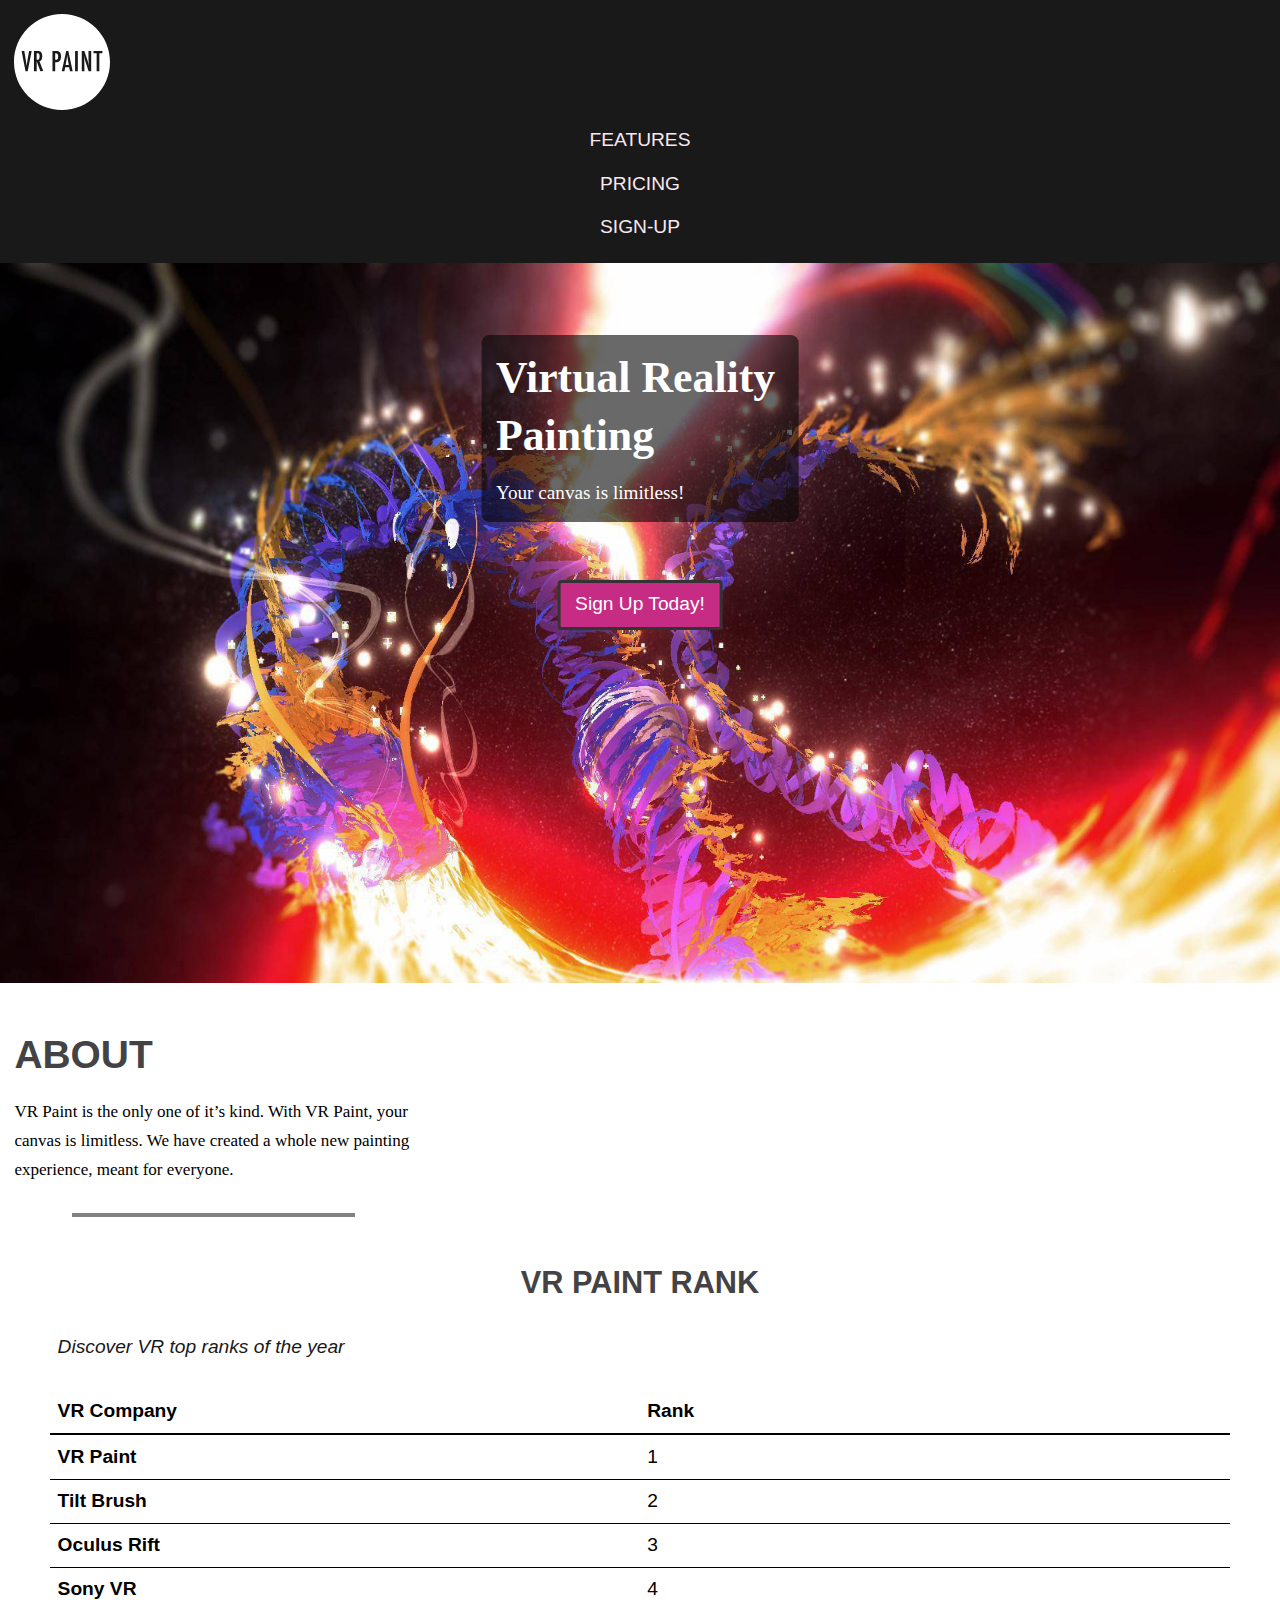
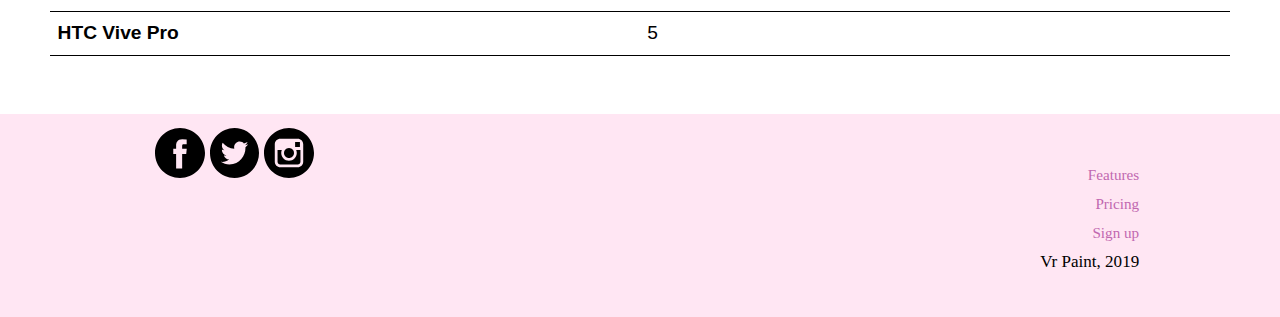
==== commit 0d7ac7e9: "Added content" ====
--- a/index.html
+++ b/index.html
@@ -55,7 +55,7 @@
         </div>
       </section>
     </div>
-    <div class="">
+    <div>
       <section class="text-center pad-t-1 pad-b-2">
         <h2 class="text-center">VR PAINT RANK</h2>
         <div class="table-wrapper scrollable gutter-2">
@@ -75,25 +75,25 @@
             </tbody>
             <tbody>
               <tr>
-                <th>Tilt Brush</th>
+                <th scope="row">Tilt Brush</th>
                 <td>2</td>
               </tr>
             </tbody>
             <tbody>
               <tr>
-                <th>Oculus Rift</th>
+                <th scope="row">Oculus Rift</th>
                 <td>3</td>
               </tr>
             </tbody>
             <tbody>
               <tr>
-                <th>Sony VR</th>
+                <th scope="row">Sony VR</th>
                 <td>4</td>
               </tr>
             </tbody>
             <tbody>
               <tr>
-                <th>HTC Vive Pro</th>
+                <th scope="row">HTC Vive Pro</th>
                 <td>5</td>
               </tr>
             </tbody>
--- a/css/main.css
+++ b/css/main.css
@@ -76,7 +76,7 @@
 
 caption {
   font-family: Roboto, sans-serif;
-  color: #c168b0;
+  color: #191919;
 }
 
 h3 {
@@ -116,7 +116,7 @@
 
 ol {
   text-align: right;
-  width: 50%
+  width: 50%;
 }
 
 .section-feature {
@@ -148,7 +148,7 @@
 hr {
   max-width: 25em;
   margin: 0 auto;
-  border: 2px solid
+  border: 2px solid;
 }
 
 .banner-height {
